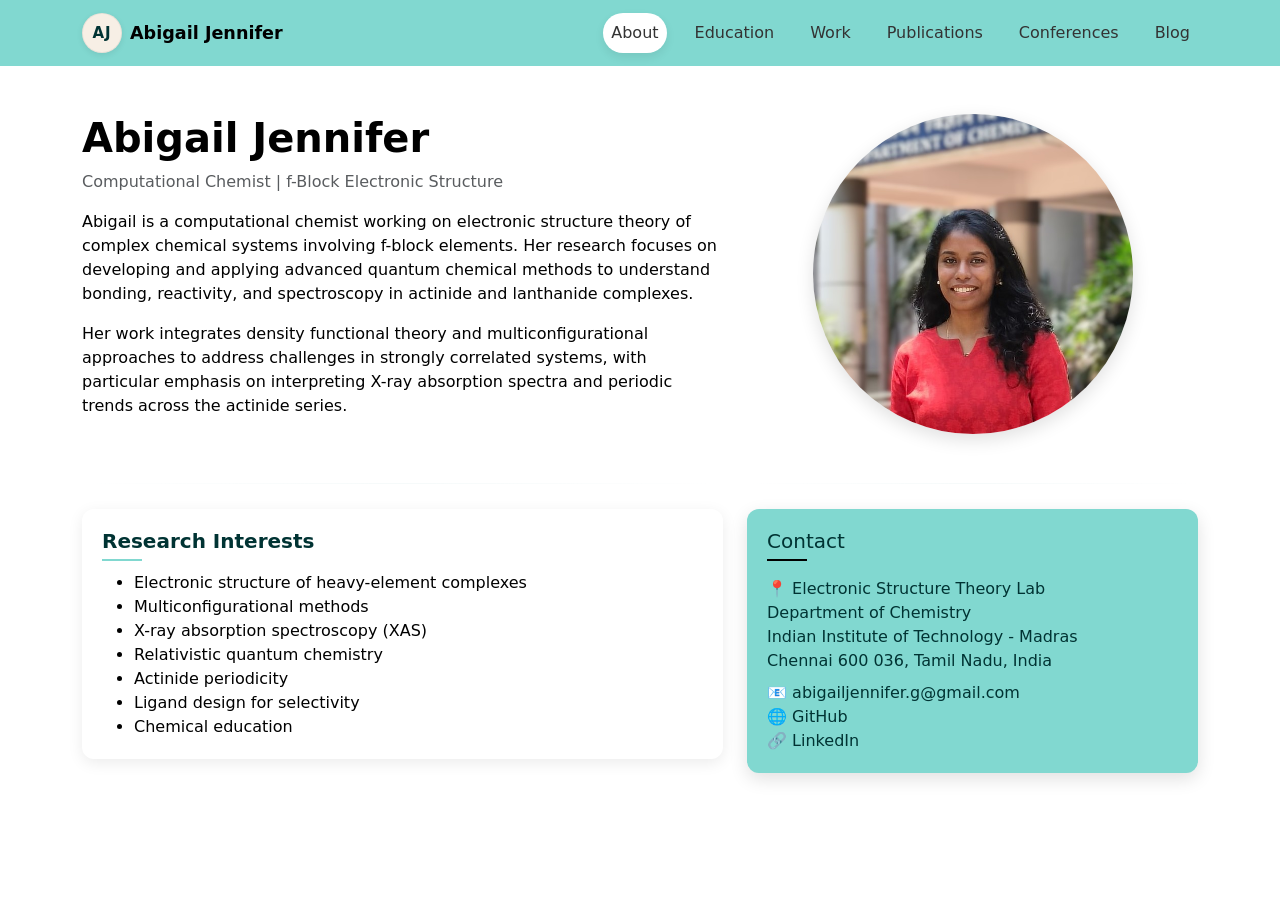
==== about.html @ 9c364c4d "Update about.html" ====
<!DOCTYPE html>
<html>
<head>
    <title>About - Abigail Jennifer</title>

    <link rel="icon" type="image/png" href="favicon.png">

    <link href="https://cdn.jsdelivr.net/npm/bootstrap@5.3.0/dist/css/bootstrap.min.css" rel="stylesheet">
 <meta name="color-scheme" content="light only">
    <style>
        body {
    background-color: #ffffff;
    color: #000000;
}
        @media (max-width: 991px) {
  .navbar-collapse {
    position: fixed;
    top: 0;
    right: -100%;
    width: 260px;
    height: 100%;
    background-color: #ffffff;
    padding: 25px;
    transition: right 0.3s ease;
    z-index: 1050;
  }

  .navbar-collapse.show {
    right: 0;
  }

  .nav-link {
    display: block;
    margin-bottom: 10px;
  }
}
       
    .navbar-nav {
        gap: 20px;
    }

    .navbar {
        background-color: #81D8D0;
    }
        html {
    color-scheme: light;
}

    /* NAV LINKS */
.nav-link {
    color: #333 !important;
    border-radius: 50px;      /* pill shape */
    padding: 8px 16px;
    transition: 0.3s;
}

/* HOVER */
.nav-link:hover {
    background-color: #e0f7f5;
}

.nav-link.active {
    background-color: #ffffff !important;
    box-shadow: 0 4px 10px rgba(0,0,0,0.08);
}
    
    .about-card {
        border-radius: 12px;
        padding: 20px;
        box-shadow: 0 4px 15px rgba(0,0,0,0.08);
        margin-bottom: 25px;
        transition: 0.3s;
    }

    .about-card:hover {
        transform: translateY(-4px);
        box-shadow: 0 10px 25px rgba(0,0,0,0.12);
    }

  .section-title {
    font-weight: 600;
    margin-bottom: 10px;
    color: #003333;
    position: relative;
}

.section-title::after {
    content: "";
    display: block;
    width: 40px;
    height: 2px;
    background-color: #81D8D0;
    margin-top: 6px;
}
/* CONTACT CARD (TIFFANY BLUE) */
.contact-card {
    background-color: #81D8D0;
    color: #003333;
    border-radius: 12px;
    padding: 20px;
    box-shadow: 0 6px 18px rgba(0,0,0,0.12);
}
/* HOVER EFFECT */
.contact-card {
    transition: 0.3s;
}

.contact-card:hover {
    transform: translateY(-5px) scale(1.01);
    box-shadow: 0 12px 30px rgba(0,0,0,0.15);
    background-color: #72cfc7; /* slightly darker Tiffany */
}
.contact-card a {
    color: #003333;
    font-weight: 500;
    text-decoration: none;
}

.contact-card a:hover {
    text-decoration: underline;
}
.contact:hover {
    transform: translateY(-5px) scale(1.01);
    box-shadow: 0 12px 30px rgba(0,0,0,0.15),
                inset 0 0 10px rgba(255,255,255,0.2);
}
    .contact a {
        text-decoration: none;
        color: #003333;
    }

    .contact a:hover {
           color: #001f1f;
    text-decoration: underline;
    }
        .section-title-dark::after {
    content: "";
    display: block;
    width: 40px;
    height: 2px;
    background-color: #000;  /* black */
    margin-top: 6px;
}
.value {
    flex: 1;
    line-height: 1.5;
}
    @media (max-width: 768px) {
        .hero h1 {
            font-size: 2rem;
        }
    }
.profile-img-circle {
    width: 100%;
    max-width: 320px;   /* bigger but controlled */
    aspect-ratio: 1 / 1;
    object-fit: cover;
    border-radius: 50%;
    box-shadow: 0 6px 18px rgba(0,0,0,0.12);
}
        
     @media (max-width: 768px) {
  .profile-img {
    width: 180px;
     height: 180px;
  }

  .container {
    margin-top: 10px !important;
  }
}
        .profile-img {
    image-rendering: -webkit-optimize-contrast;
}
        /* SUBTLE DIVIDERS */
.section-divider {
    border: none;
    height: 1px;
    background: linear-gradient(to right, transparent, #d9eaea, transparent);
    margin: 25px 0;
}

/* Optional: thinner inside cards */
.card-divider {
    border: none;
    height: 1px;
    background-color: #eef5f5;
    margin: 15px 0;
}
  .brand-logo-text {
    width: 40px;
    height: 40px;

    border-radius: 50%;
    background-color: #f7efe5;   /* champagne beige */

    display: flex;
    align-items: center;
    justify-content: center;

    color: #003333;              /* deep academic teal (better than bright colors) */

    font-family: system-ui, -apple-system, "Segoe UI", Roboto, Arial, sans-serif;
    font-weight: 700;
    font-size: 15px;
    letter-spacing: 1px;

    box-shadow: 0 2px 6px rgba(0,0,0,0.08);
    border: 1px solid rgba(0,0,0,0.06);
}
.navbar-brand span {
    font-family: system-ui, -apple-system, "Segoe UI", Roboto, Arial, sans-serif;
    font-weight: 600;
    font-size: 1.1rem;
}
        .brand-logo-text {
    border: 1.5px solid rgba(0,0,0,0.05);
}
    </style>
</head>

<body>

<!-- NAVBAR -->
<nav class="navbar navbar-expand-lg navbar-light">
  <div class="container">
    
   <a class="navbar-brand d-flex align-items-center" href="index.html">
   <div class="brand-logo-text me-2">AJ</div>
    <span>Abigail Jennifer</span>
</a>

    <button class="navbar-toggler" type="button" data-bs-toggle="collapse" data-bs-target="#navbarNav">
      <span class="navbar-toggler-icon"></span>
    </button>

    <div class="collapse navbar-collapse" id="navbarNav">
      <ul class="navbar-nav ms-auto">
        <li class="nav-item"><a class="nav-link active" href="about.html">About</a></li>
        <li class="nav-item"><a class="nav-link" href="education.html">Education</a></li>
        <li class="nav-item"><a class="nav-link" href="work.html">Work</a></li>
        <li class="nav-item"><a class="nav-link" href="publications.html">Publications</a></li>
        <li class="nav-item"><a class="nav-link" href="conferences.html">Conferences</a></li>
        <li class="nav-item"><a class="nav-link" href="blog.html">Blog</a></li>
      </ul>
    </div>

  </div>
</nav>

<div class="container mt-5">

  <div class="row align-items-center">

    <!-- RIGHT: TEXT -->
    <div class="col-md-7">

      <h1 class="fw-bold">Abigail Jennifer</h1>
      <p class="text-muted mb-3">
        Computational Chemist | f-Block Electronic Structure
      </p>

      <p>
        Abigail is a computational chemist working on electronic structure theory of complex chemical systems involving f-block elements. Her research focuses on developing and
        applying advanced quantum chemical methods to understand bonding, reactivity, and spectroscopy in actinide and lanthanide complexes.
      </p>

      <p>
        Her work integrates density functional theory and multiconfigurational approaches to address
        challenges in strongly correlated systems, with particular emphasis on interpreting X-ray
        absorption spectra and periodic trends across the actinide series.
      </p>

    </div>

    <!-- LEFT: IMAGE -->
    <div class="col-md-5 text-center">
      <img src="images/profile.jpeg" class="profile-img-circle">
    </div>

  </div>

  <!-- RESEARCH + CONTACT -->
  <div class="row mt-4">

    <!-- RESEARCH -->
    <div class="col-lg-7">
        <hr class="section-divider">
      <div class="about-card">
        <h5 class="section-title">Research Interests</h5>
        <ul class="mb-0">
          <li>Electronic structure of heavy-element complexes</li>
          <li>Multiconfigurational methods</li>
          <li>X-ray absorption spectroscopy (XAS)</li>
          <li>Relativistic quantum chemistry</li>
          <li>Actinide periodicity</li>
          <li>Ligand design for selectivity</li>
          <li>Chemical education</li>
        </ul>
      </div>
    </div>

    <!-- CONTACT -->
    <div class="col-lg-5">
        <hr class="section-divider">
      <div class="contact-card">
       <h5 class="section-title-dark mb-3">Contact</h5>

        <p class="mb-2">
          📍  <span class="value"> 
              Electronic Structure Theory Lab<br>
              Department of Chemistry<br>
              Indian Institute of Technology - Madras<br>
              Chennai 600 036, Tamil Nadu, India
          </span>
        </p>

        <div class="contact-item">
          <span class="label">📧</span>
          <span class="value">
            <a href="mailto:abigailjennifer.g@gmail.com">abigailjennifer.g@gmail.com</a>
          </span>
        </div>

         <div class="contact-item">
          <span class="label">🌐</span>
          <span class="value">
            <a href="https://github.com/AbigailJennifer" target="_blank">GitHub</a>
          </span>
        </div>

        <div class="contact-item">
          <span class="label">🔗</span>
          <span class="value">
            <a href="https://in.linkedin.com/in/abigail-jennifer-80b864189" target="_blank">LinkedIn</a>
          </span>
        </div>

      </div>
    </div>

  </div>

</div>
<!-- BOOTSTRAP JS -->
<script src="https://cdn.jsdelivr.net/npm/bootstrap@5.3.0/dist/js/bootstrap.bundle.min.js"></script>

</body>
</html>
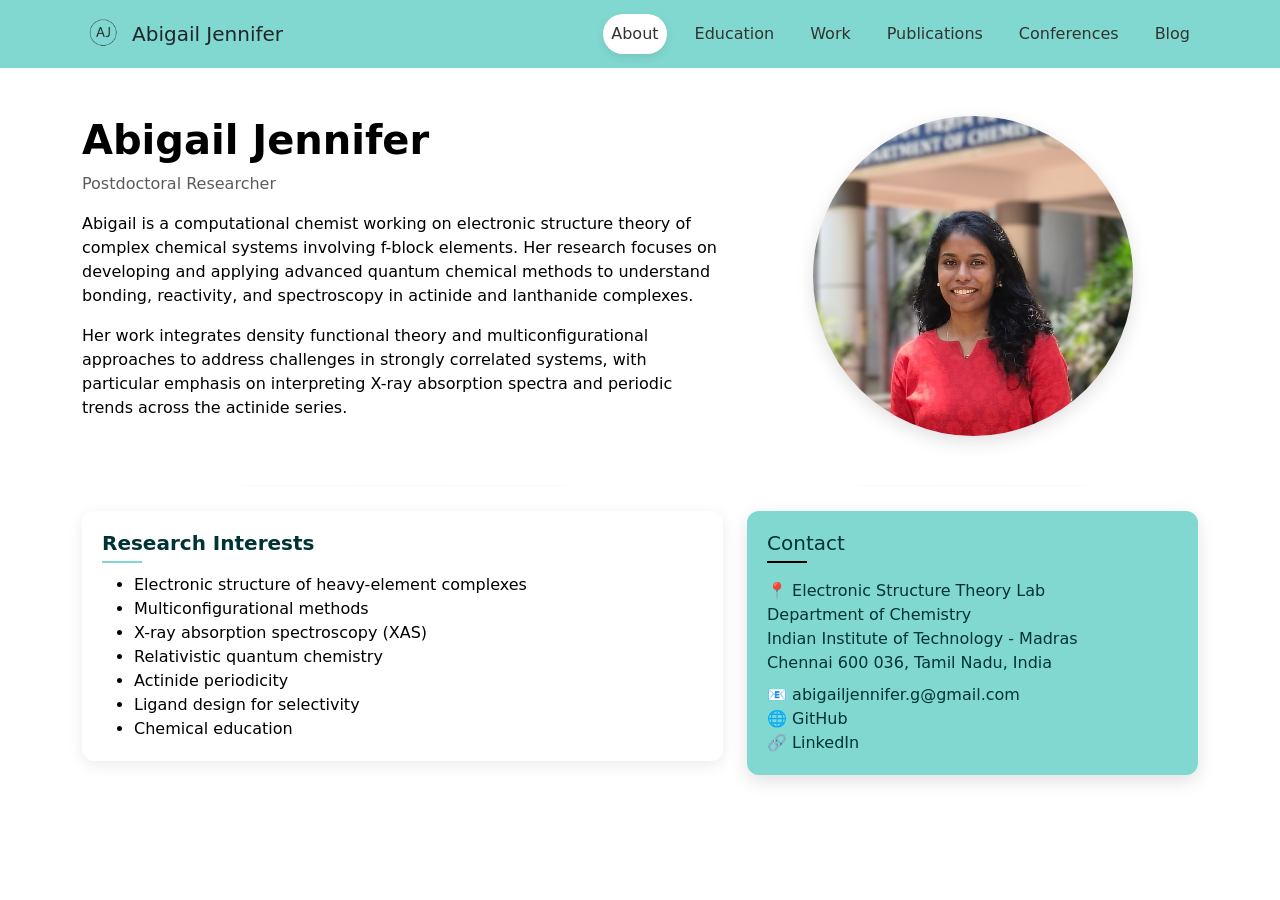
==== commit de0f04a1: "Update about.html" ====
--- a/about.html
+++ b/about.html
@@ -187,34 +187,17 @@
     background-color: #eef5f5;
     margin: 15px 0;
 }
-  .brand-logo-text {
-    width: 40px;
-    height: 40px;
-
-    border-radius: 50%;
-    background-color: #f7efe5;   /* champagne beige */
-
-    display: flex;
-    align-items: center;
-    justify-content: center;
-
-    color: #003333;              /* deep academic teal (better than bright colors) */
-
-    font-family: system-ui, -apple-system, "Segoe UI", Roboto, Arial, sans-serif;
-    font-weight: 700;
-    font-size: 15px;
-    letter-spacing: 1px;
-
-    box-shadow: 0 2px 6px rgba(0,0,0,0.08);
-    border: 1px solid rgba(0,0,0,0.06);
-}
-.navbar-brand span {
-    font-family: system-ui, -apple-system, "Segoe UI", Roboto, Arial, sans-serif;
-    font-weight: 600;
-    font-size: 1.1rem;
-}
-        .brand-logo-text {
-    border: 1.5px solid rgba(0,0,0,0.05);
+.navbar-logo {
+    width: 42px;
+    height: 42px;
+    object-fit: contain;
+}
+
+/* RESTORE BOOTSTRAP DEFAULT LOOK */
+.brand-name {
+    font-size: 1.25rem;
+    font-weight: 500;
+    color: #212529;
 }
     </style>
 </head>
@@ -226,8 +209,15 @@
   <div class="container">
     
    <a class="navbar-brand d-flex align-items-center" href="index.html">
-   <div class="brand-logo-text me-2">AJ</div>
-    <span>Abigail Jennifer</span>
+    
+    <!-- LOGO IMAGE -->
+    <img src="images/aj_logo.png"
+         alt="AJ Logo"
+         class="navbar-logo me-2">
+
+    <!-- NAME -->
+    <span class="brand-name">Abigail Jennifer</span>
+
 </a>
 
     <button class="navbar-toggler" type="button" data-bs-toggle="collapse" data-bs-target="#navbarNav">
@@ -257,7 +247,7 @@
 
       <h1 class="fw-bold">Abigail Jennifer</h1>
       <p class="text-muted mb-3">
-        Computational Chemist | f-Block Electronic Structure
+        Postdoctoral Researcher
       </p>
 
       <p>
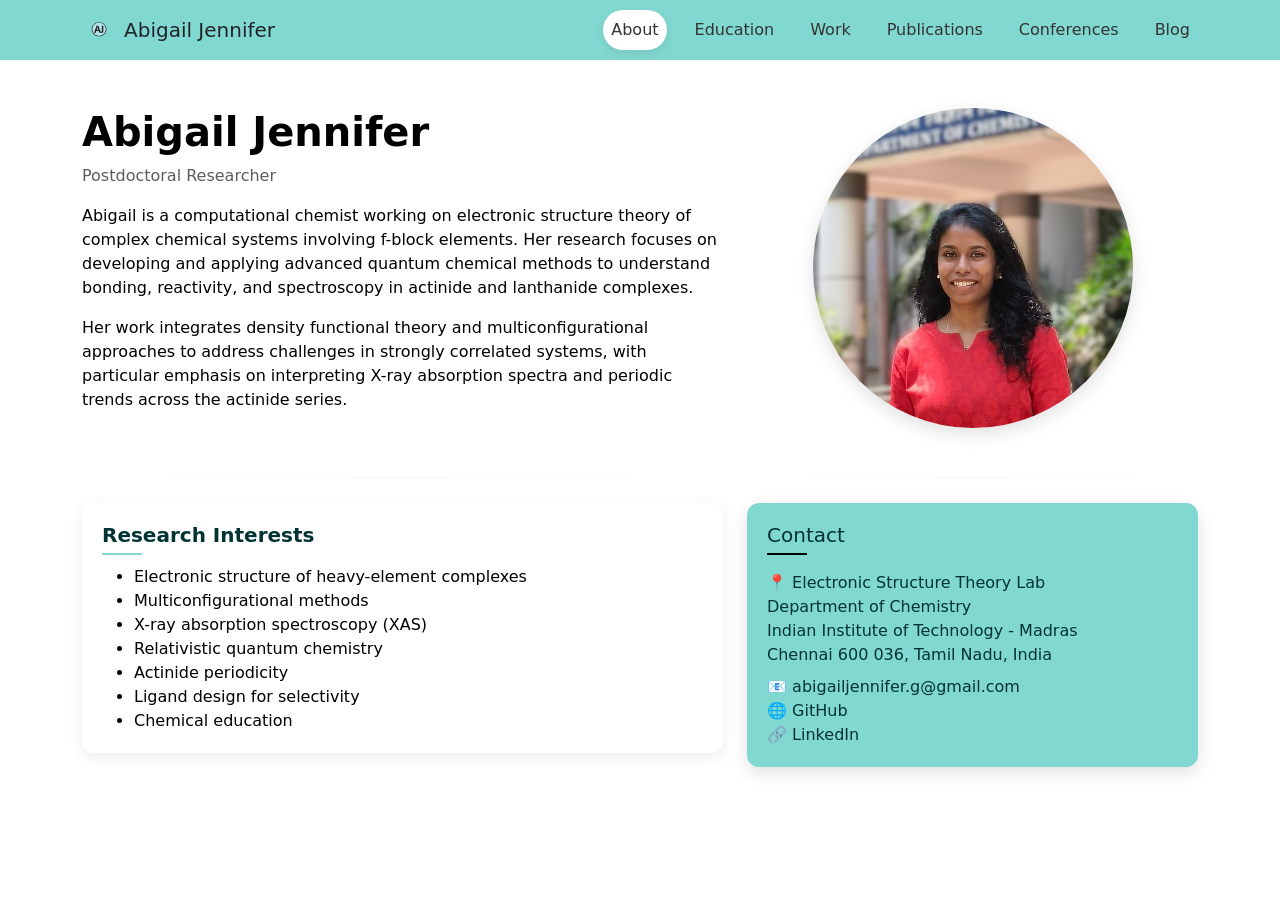
==== commit 59473917: "Update about.html" ====
--- a/about.html
+++ b/about.html
@@ -188,8 +188,8 @@
     margin: 15px 0;
 }
 .navbar-logo {
-    width: 42px;
-    height: 42px;
+    width: 34px;
+    height: 34px;
     object-fit: contain;
 }
 
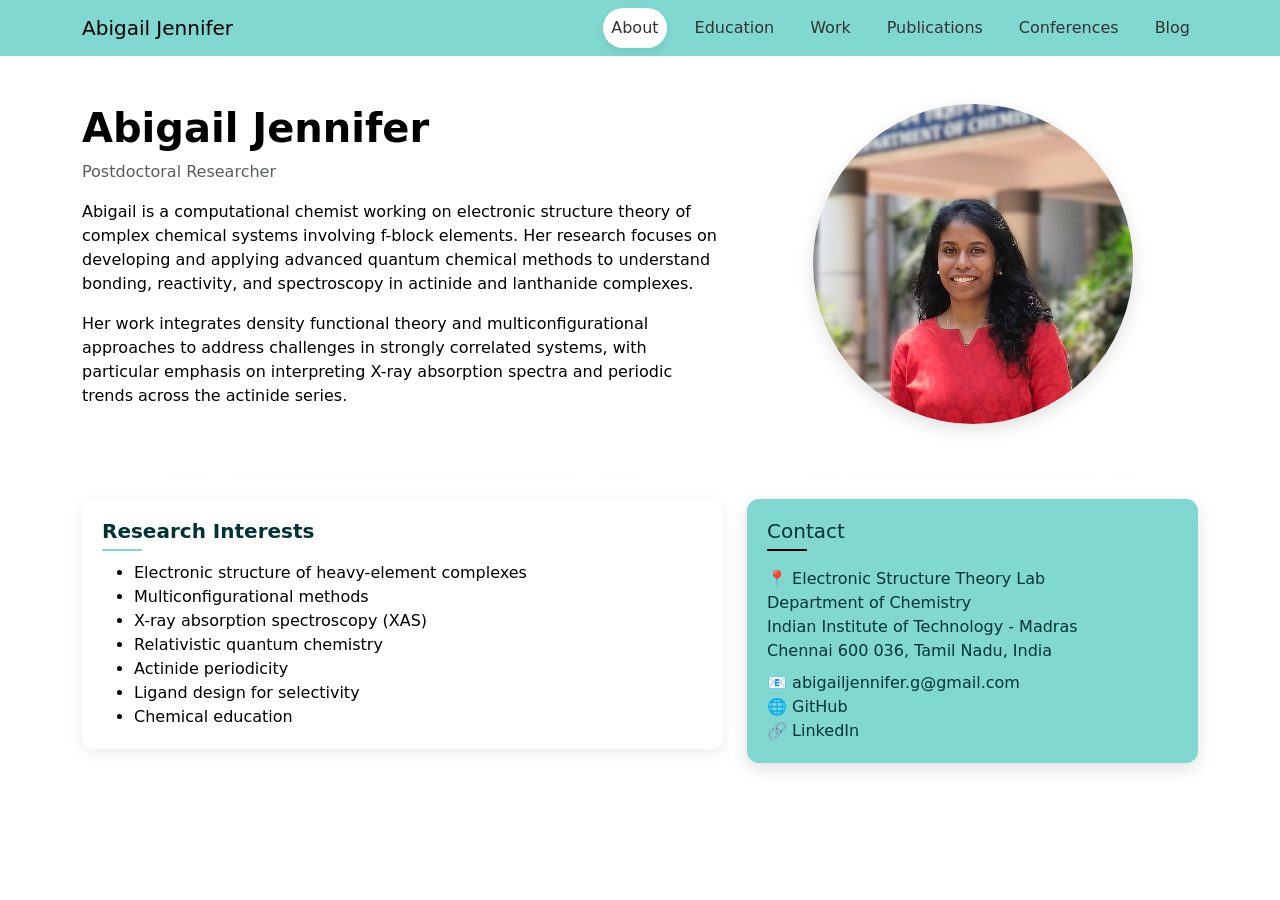
==== commit 6e576f61: "Update about.html" ====
--- a/about.html
+++ b/about.html
@@ -8,48 +8,28 @@
     <link href="https://cdn.jsdelivr.net/npm/bootstrap@5.3.0/dist/css/bootstrap.min.css" rel="stylesheet">
  <meta name="color-scheme" content="light only">
     <style>
-        body {
+      /* PAGE */
+body {
     background-color: #ffffff;
     color: #000000;
 }
-        @media (max-width: 991px) {
-  .navbar-collapse {
-    position: fixed;
-    top: 0;
-    right: -100%;
-    width: 260px;
-    height: 100%;
-    background-color: #ffffff;
-    padding: 25px;
-    transition: right 0.3s ease;
-    z-index: 1050;
-  }
-
-  .navbar-collapse.show {
-    right: 0;
-  }
-
-  .nav-link {
-    display: block;
-    margin-bottom: 10px;
-  }
-}
-       
-    .navbar-nav {
-        gap: 20px;
-    }
-
-    .navbar {
-        background-color: #81D8D0;
-    }
-        html {
+
+html {
     color-scheme: light;
 }
 
-    /* NAV LINKS */
+.navbar {
+    background-color: #81D8D0;
+}
+
+.navbar-nav {
+    gap: 20px;
+}
+
+/* NAV LINKS */
 .nav-link {
     color: #333 !important;
-    border-radius: 50px;      /* pill shape */
+    border-radius: 50px;
     padding: 8px 16px;
     transition: 0.3s;
 }
@@ -59,25 +39,66 @@
     background-color: #e0f7f5;
 }
 
+/* ACTIVE TAB */
 .nav-link.active {
     background-color: #ffffff !important;
     box-shadow: 0 4px 10px rgba(0,0,0,0.08);
 }
-    
-    .about-card {
-        border-radius: 12px;
-        padding: 20px;
-        box-shadow: 0 4px 15px rgba(0,0,0,0.08);
-        margin-bottom: 25px;
-        transition: 0.3s;
-    }
-
-    .about-card:hover {
-        transform: translateY(-4px);
-        box-shadow: 0 10px 25px rgba(0,0,0,0.12);
-    }
-
-  .section-title {
+
+/* MOBILE MENU */
+@media (max-width: 991px) {
+
+    .navbar-collapse {
+        position: fixed;
+        top: 0;
+        right: -100%;
+        width: 260px;
+        height: 100%;
+        background-color: #ffffff;
+        padding: 25px;
+        transition: right 0.3s ease;
+        z-index: 1050;
+    }
+
+    .navbar-collapse.show {
+        right: 0;
+    }
+
+    .nav-link {
+        display: block;
+        margin-bottom: 10px;
+    }
+}
+
+/* LOGO */
+.navbar-logo {
+    width: 34px;
+    height: 34px;
+    object-fit: contain;
+}
+
+/* BRAND TEXT */
+.brand-name {
+    font-size: 1.25rem;
+    font-weight: 500;
+    color: #212529;
+}
+
+
+.about-card {
+    border-radius: 12px;
+    padding: 20px;
+    box-shadow: 0 4px 15px rgba(0,0,0,0.08);
+    margin-bottom: 25px;
+    transition: 0.3s;
+}
+
+.about-card:hover {
+    transform: translateY(-4px);
+    box-shadow: 0 10px 25px rgba(0,0,0,0.12);
+}
+
+.section-title {
     font-weight: 600;
     margin-bottom: 10px;
     color: #003333;
@@ -92,24 +113,23 @@
     background-color: #81D8D0;
     margin-top: 6px;
 }
-/* CONTACT CARD (TIFFANY BLUE) */
+
+/* CONTACT CARD */
 .contact-card {
     background-color: #81D8D0;
     color: #003333;
     border-radius: 12px;
     padding: 20px;
     box-shadow: 0 6px 18px rgba(0,0,0,0.12);
-}
-/* HOVER EFFECT */
-.contact-card {
     transition: 0.3s;
 }
 
 .contact-card:hover {
     transform: translateY(-5px) scale(1.01);
     box-shadow: 0 12px 30px rgba(0,0,0,0.15);
-    background-color: #72cfc7; /* slightly darker Tiffany */
-}
+    background-color: #72cfc7;
+}
+
 .contact-card a {
     color: #003333;
     font-weight: 500;
@@ -119,60 +139,63 @@
 .contact-card a:hover {
     text-decoration: underline;
 }
-.contact:hover {
-    transform: translateY(-5px) scale(1.01);
-    box-shadow: 0 12px 30px rgba(0,0,0,0.15),
-                inset 0 0 10px rgba(255,255,255,0.2);
-}
-    .contact a {
-        text-decoration: none;
-        color: #003333;
-    }
-
-    .contact a:hover {
-           color: #001f1f;
+
+.contact a {
+    text-decoration: none;
+    color: #003333;
+}
+
+.contact a:hover {
+    color: #001f1f;
     text-decoration: underline;
-    }
-        .section-title-dark::after {
+}
+
+.section-title-dark::after {
     content: "";
     display: block;
     width: 40px;
     height: 2px;
-    background-color: #000;  /* black */
+    background-color: #000;
     margin-top: 6px;
 }
+
 .value {
     flex: 1;
     line-height: 1.5;
 }
-    @media (max-width: 768px) {
-        .hero h1 {
-            font-size: 2rem;
-        }
-    }
+
+/* PROFILE IMAGE */
 .profile-img-circle {
     width: 100%;
-    max-width: 320px;   /* bigger but controlled */
+    max-width: 320px;
     aspect-ratio: 1 / 1;
     object-fit: cover;
     border-radius: 50%;
     box-shadow: 0 6px 18px rgba(0,0,0,0.12);
 }
-        
-     @media (max-width: 768px) {
-  .profile-img {
-    width: 180px;
-     height: 180px;
-  }
-
-  .container {
-    margin-top: 10px !important;
-  }
-}
-        .profile-img {
+
+.profile-img {
     image-rendering: -webkit-optimize-contrast;
 }
-        /* SUBTLE DIVIDERS */
+
+/* MOBILE */
+@media (max-width: 768px) {
+
+    .hero h1 {
+        font-size: 2rem;
+    }
+
+    .profile-img {
+        width: 180px;
+        height: 180px;
+    }
+
+    .container {
+        margin-top: 10px !important;
+    }
+}
+
+/* DIVIDERS */
 .section-divider {
     border: none;
     height: 1px;
@@ -180,50 +203,29 @@
     margin: 25px 0;
 }
 
-/* Optional: thinner inside cards */
 .card-divider {
     border: none;
     height: 1px;
     background-color: #eef5f5;
     margin: 15px 0;
 }
-.navbar-logo {
-    width: 34px;
-    height: 34px;
-    object-fit: contain;
-}
-
-/* RESTORE BOOTSTRAP DEFAULT LOOK */
-.brand-name {
-    font-size: 1.25rem;
-    font-weight: 500;
-    color: #212529;
-}
     </style>
 </head>
 
 <body>
 
+<!-- NAVBAR -->
 <!-- NAVBAR -->
 <nav class="navbar navbar-expand-lg navbar-light">
   <div class="container">
     
-   <a class="navbar-brand d-flex align-items-center" href="index.html">
-    
-    <!-- LOGO IMAGE -->
-    <img src="images/aj_logo.png"
-         alt="AJ Logo"
-         class="navbar-logo me-2">
-
-    <!-- NAME -->
-    <span class="brand-name">Abigail Jennifer</span>
-
-</a>
-
+    <a class="navbar-brand" href="index.html">Abigail Jennifer</a>
+
+    <!-- HAMBURGER BUTTON -->
     <button class="navbar-toggler" type="button" data-bs-toggle="collapse" data-bs-target="#navbarNav">
       <span class="navbar-toggler-icon"></span>
     </button>
-
+      
     <div class="collapse navbar-collapse" id="navbarNav">
       <ul class="navbar-nav ms-auto">
         <li class="nav-item"><a class="nav-link active" href="about.html">About</a></li>
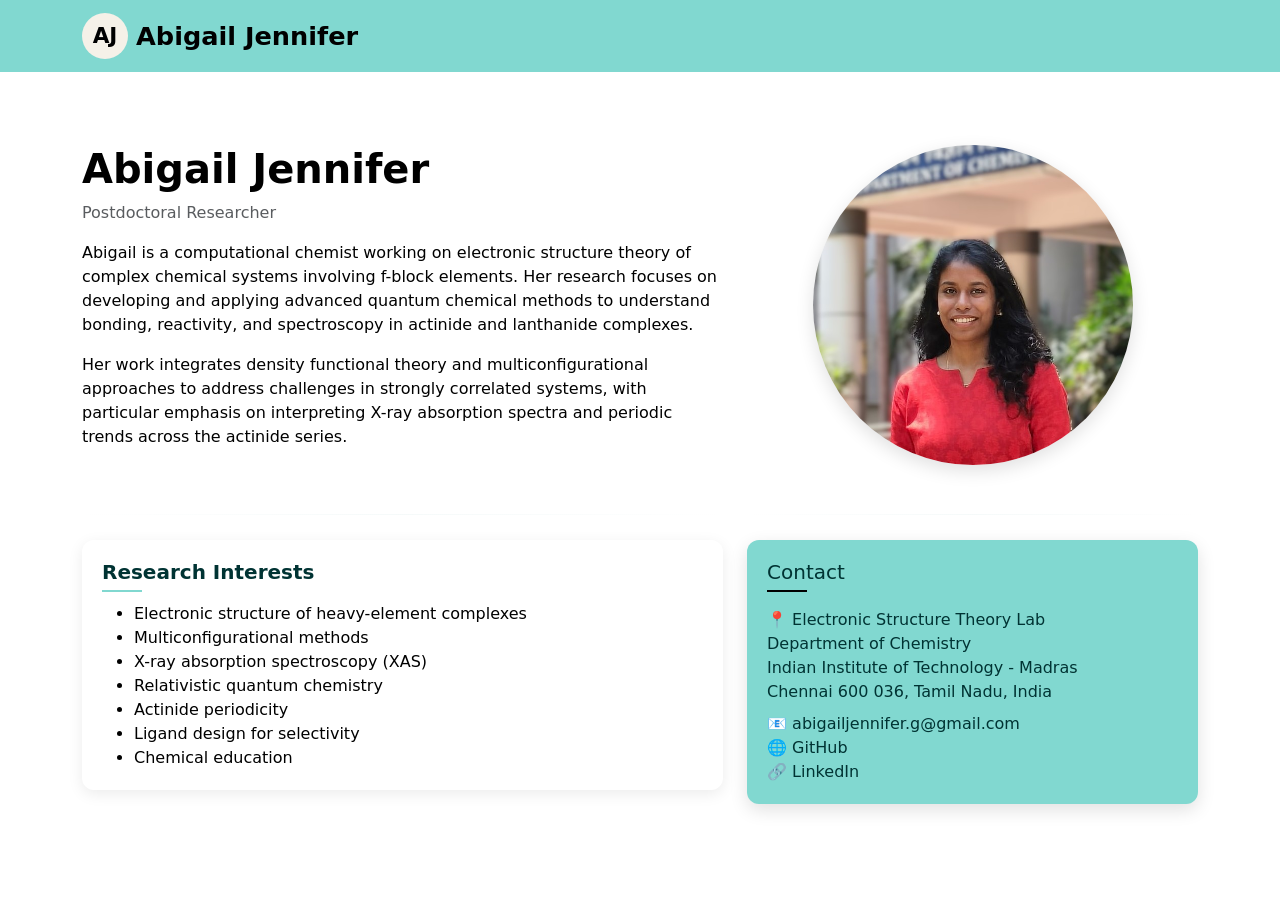
==== commit e18f4ccb: "Update about.html" ====
--- a/about.html
+++ b/about.html
@@ -209,17 +209,73 @@
     background-color: #eef5f5;
     margin: 15px 0;
 }
+        /* Navbar Brand */
+.navbar-brand {
+    display: flex;
+    align-items: center;
+    text-decoration: none;
+}
+
+/* Circular Logo */
+.logo-circle {
+    width: 46px;
+    height: 46px;
+    border-radius: 50%;
+    background-color: #f5f1e8; /* beige / off-white */
+    
+    display: flex;
+    align-items: center;
+    justify-content: center;
+
+    font-weight: 700;
+    font-size: 1.35rem;
+    color: #000;
+
+    margin-right: 12px;
+
+    /* keeps Bootstrap font */
+    font-family: inherit;
+
+    transition: 0.3s ease;
+}
+
+/* Optional hover effect */
+.logo-circle:hover {
+    transform: scale(1.05);
+}
+
+/* Brand Text */
+.brand-text {
+    font-weight: 700;
+    font-size: 1.6rem;
+    color: #000;
+
+    /* keeps Bootstrap default font */
+    font-family: inherit;
+}
     </style>
 </head>
 
 <body>
 
-<!-- NAVBAR -->
 <!-- NAVBAR -->
 <nav class="navbar navbar-expand-lg navbar-light">
   <div class="container">
-    
-    <a class="navbar-brand" href="index.html">Abigail Jennifer</a>
+
+    <a class="navbar-brand d-flex align-items-center" href="index.html">
+
+      <!-- Circular Logo -->
+      <div class="logo-circle me-2">
+        AJ
+      </div>
+
+      <!-- Name -->
+      <span class="brand-text">Abigail Jennifer</span>
+
+    </a>
+
+  </div>
+</nav>
 
     <!-- HAMBURGER BUTTON -->
     <button class="navbar-toggler" type="button" data-bs-toggle="collapse" data-bs-target="#navbarNav">
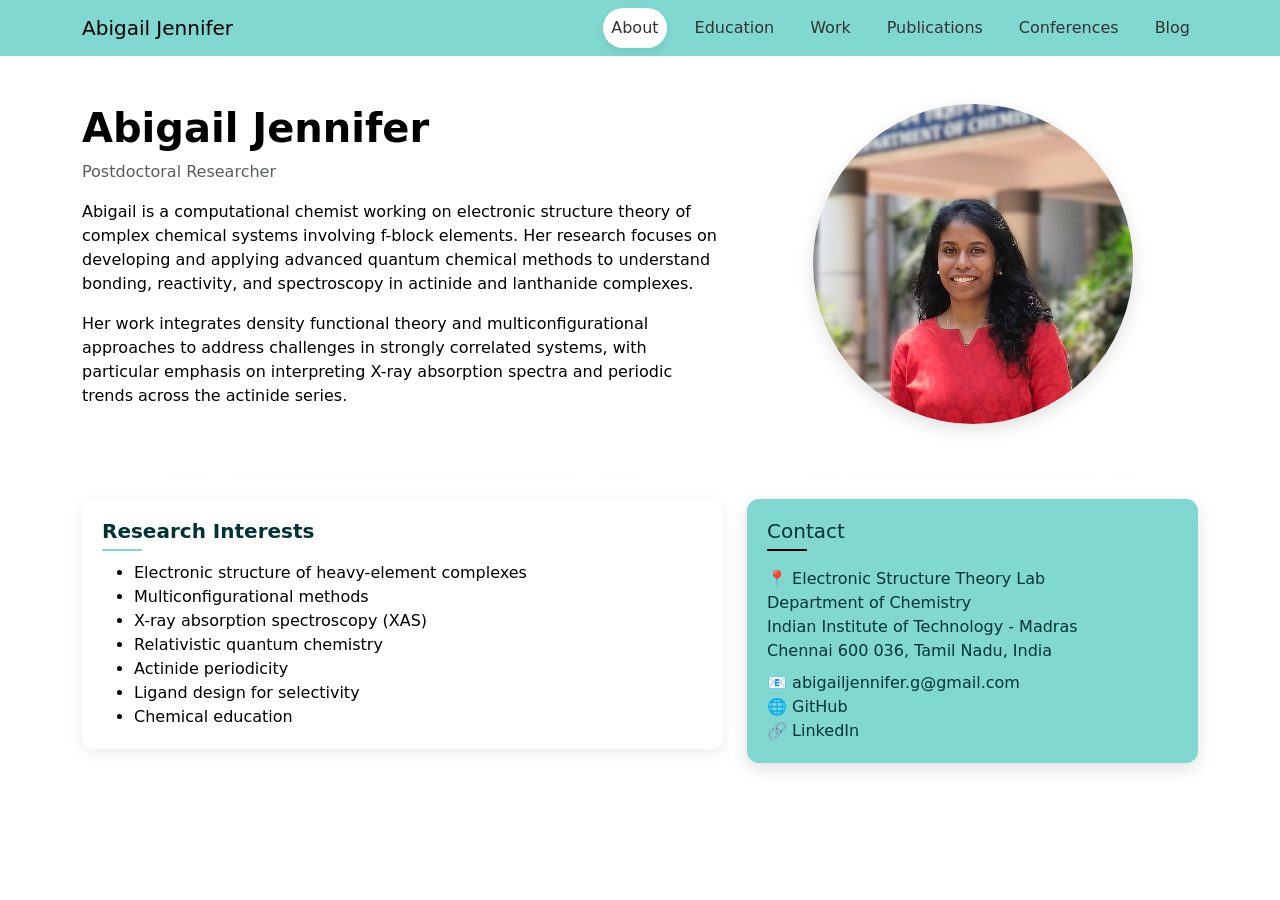
==== commit 363707d0: "Update about.html" ====
--- a/about.html
+++ b/about.html
@@ -209,73 +209,15 @@
     background-color: #eef5f5;
     margin: 15px 0;
 }
-        /* Navbar Brand */
-.navbar-brand {
-    display: flex;
-    align-items: center;
-    text-decoration: none;
-}
-
-/* Circular Logo */
-.logo-circle {
-    width: 46px;
-    height: 46px;
-    border-radius: 50%;
-    background-color: #f5f1e8; /* beige / off-white */
-    
-    display: flex;
-    align-items: center;
-    justify-content: center;
-
-    font-weight: 700;
-    font-size: 1.35rem;
-    color: #000;
-
-    margin-right: 12px;
-
-    /* keeps Bootstrap font */
-    font-family: inherit;
-
-    transition: 0.3s ease;
-}
-
-/* Optional hover effect */
-.logo-circle:hover {
-    transform: scale(1.05);
-}
-
-/* Brand Text */
-.brand-text {
-    font-weight: 700;
-    font-size: 1.6rem;
-    color: #000;
-
-    /* keeps Bootstrap default font */
-    font-family: inherit;
-}
     </style>
 </head>
 
 <body>
 
 <!-- NAVBAR -->
-<nav class="navbar navbar-expand-lg navbar-light">
-  <div class="container">
-
-    <a class="navbar-brand d-flex align-items-center" href="index.html">
-
-      <!-- Circular Logo -->
-      <div class="logo-circle me-2">
-        AJ
-      </div>
-
-      <!-- Name -->
-      <span class="brand-text">Abigail Jennifer</span>
-
-    </a>
-
-  </div>
-</nav>
+<nav class="navbar navbar-expand-lg navbar-light"> 
+    <div class="container"> 
+        <a class="navbar-brand" href="index.html">Abigail Jennifer</a>
 
     <!-- HAMBURGER BUTTON -->
     <button class="navbar-toggler" type="button" data-bs-toggle="collapse" data-bs-target="#navbarNav">
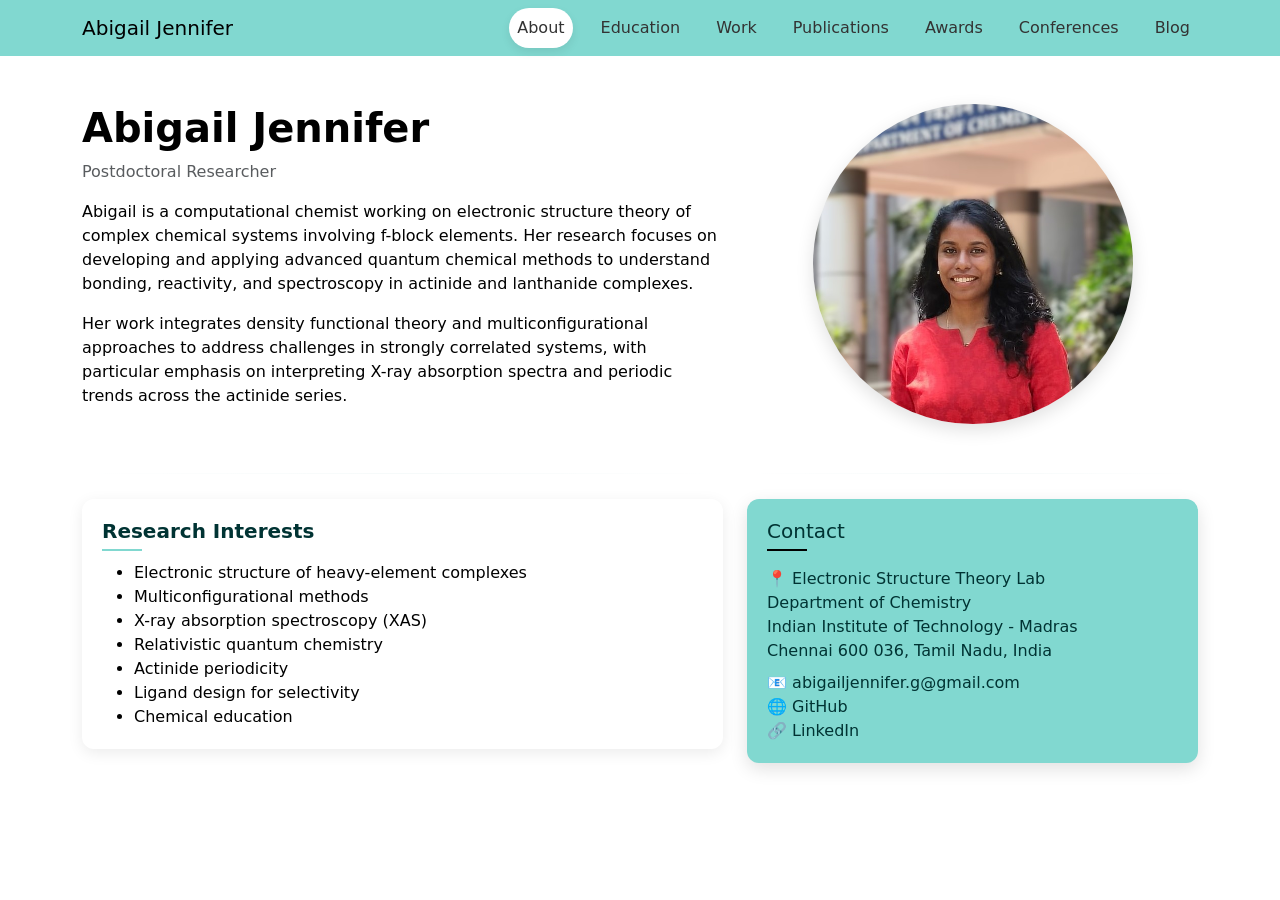
==== commit 72e87605: "Update about.html" ====
--- a/about.html
+++ b/about.html
@@ -230,6 +230,7 @@
         <li class="nav-item"><a class="nav-link" href="education.html">Education</a></li>
         <li class="nav-item"><a class="nav-link" href="work.html">Work</a></li>
         <li class="nav-item"><a class="nav-link" href="publications.html">Publications</a></li>
+          <li class="nav-item"><a class="nav-link" href="awards.html">Awards</a></li>
         <li class="nav-item"><a class="nav-link" href="conferences.html">Conferences</a></li>
         <li class="nav-item"><a class="nav-link" href="blog.html">Blog</a></li>
       </ul>
